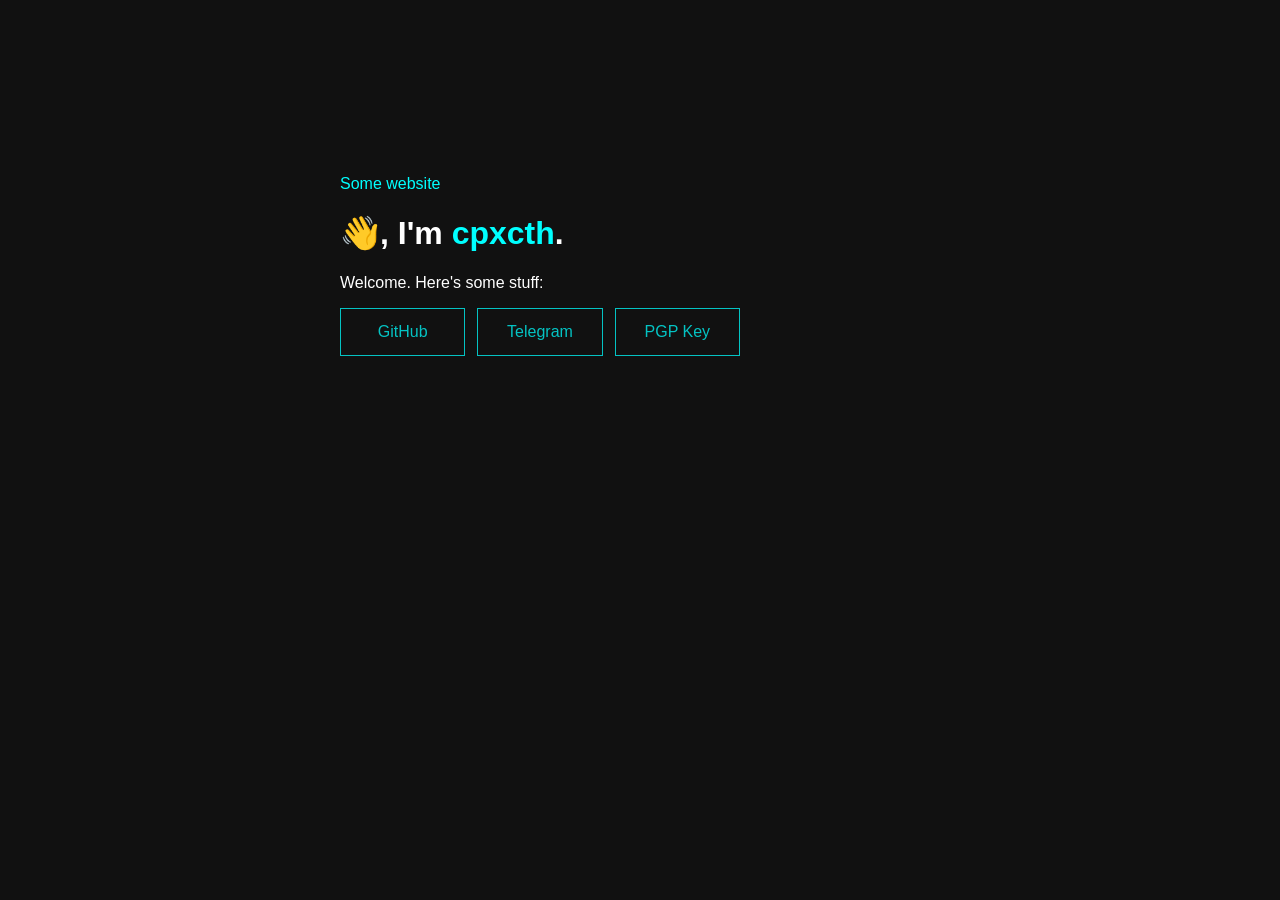
==== index.html @ 965da139 "Initialise Website" ====
<!DOCTYPE html>
<html lang="en">
<head>
    <meta charset="UTF-8">
    <meta name="viewport" content="width=device-width, initial-scale=1.0">
    <title>cpxcth's site</title>
    <link rel="stylesheet" href="style.css">
</head>
<body>
    <main>
        <p>Some website</p>
        <h1>👋, I'm <span>cpxcth</span>.</h1>
        <p>Welcome. Here's some stuff:</p>
        <!-- Some buttons -->
        <div class="links">
            <a href="https://github.com/cpxcth">GitHub</a>
            <a href="https://t.me/rzontg">Telegram</a>
            <button id="pgp-key" type="button">PGP Key</button>
        </div>
    </main>
    <script src="index.js"></script>
</body>
</html>
---- style.css ----
/* "Web design is my passion 🥺👉👈" CSS */

body {
    margin: 0;
    background: #111;
    color: white;
    font-family: Arial, sans-serif;
}

main {
    max-width: 600px;
    margin: 15vh auto;
    padding: 24px;
}

h1 span,
main > p:first-child {
    color: cyan;
}

.links {
    display: flex;
    gap: 12px;
    max-width: 400px;
}

.links a,
.links button {
    flex: 1;
    padding: 14px;
    border: 1px solid cyan;
    background: transparent;
    color: cyan;
    text-align: center;
    text-decoration: none;
    font: inherit;
    cursor: pointer;
    opacity: 0.75;
    transition: opacity 0.2s ease, background 0.2s ease, color 0.2s ease;
}

.links a:hover,
.links button:hover {
    background: cyan;
    color: #111;
    opacity: 1;
}

@media (max-width: 500px) {
    .links {
        flex-direction: column;
    }
}
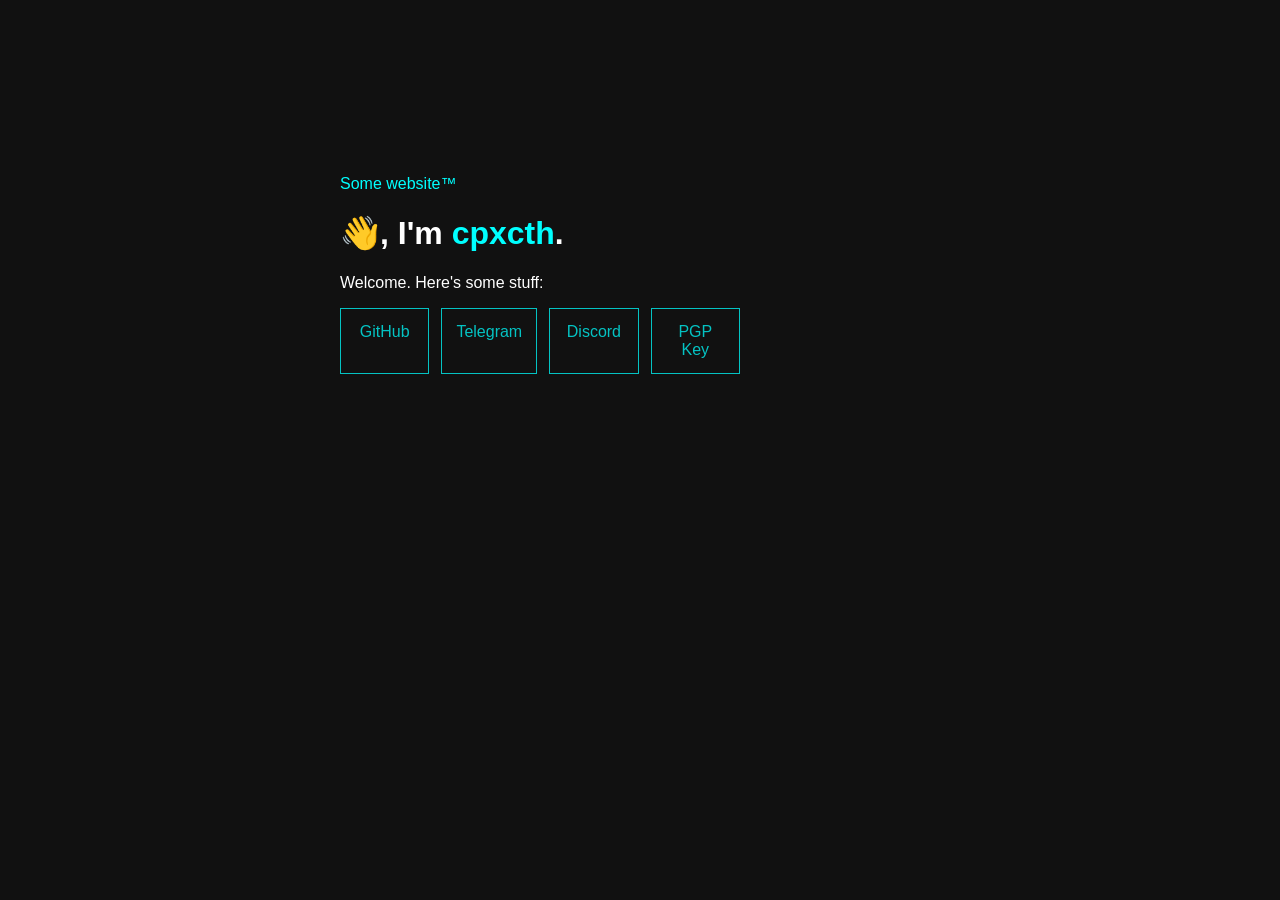
==== commit e5b6a9e3: "Add link to my Discord profile" ====
--- a/index.html
+++ b/index.html
@@ -8,13 +8,14 @@
 </head>
 <body>
     <main>
-        <p>Some website</p>
+        <p>Some website™</p>
         <h1>👋, I'm <span>cpxcth</span>.</h1>
         <p>Welcome. Here's some stuff:</p>
         <!-- Some buttons -->
         <div class="links">
             <a href="https://github.com/cpxcth">GitHub</a>
-            <a href="https://t.me/rzontg">Telegram</a>
+            <a href="https://t.me/cpxcth">Telegram</a>
+            <a href="discord.com/users/867452831120621639">Discord</a>
             <button id="pgp-key" type="button">PGP Key</button>
         </div>
     </main>
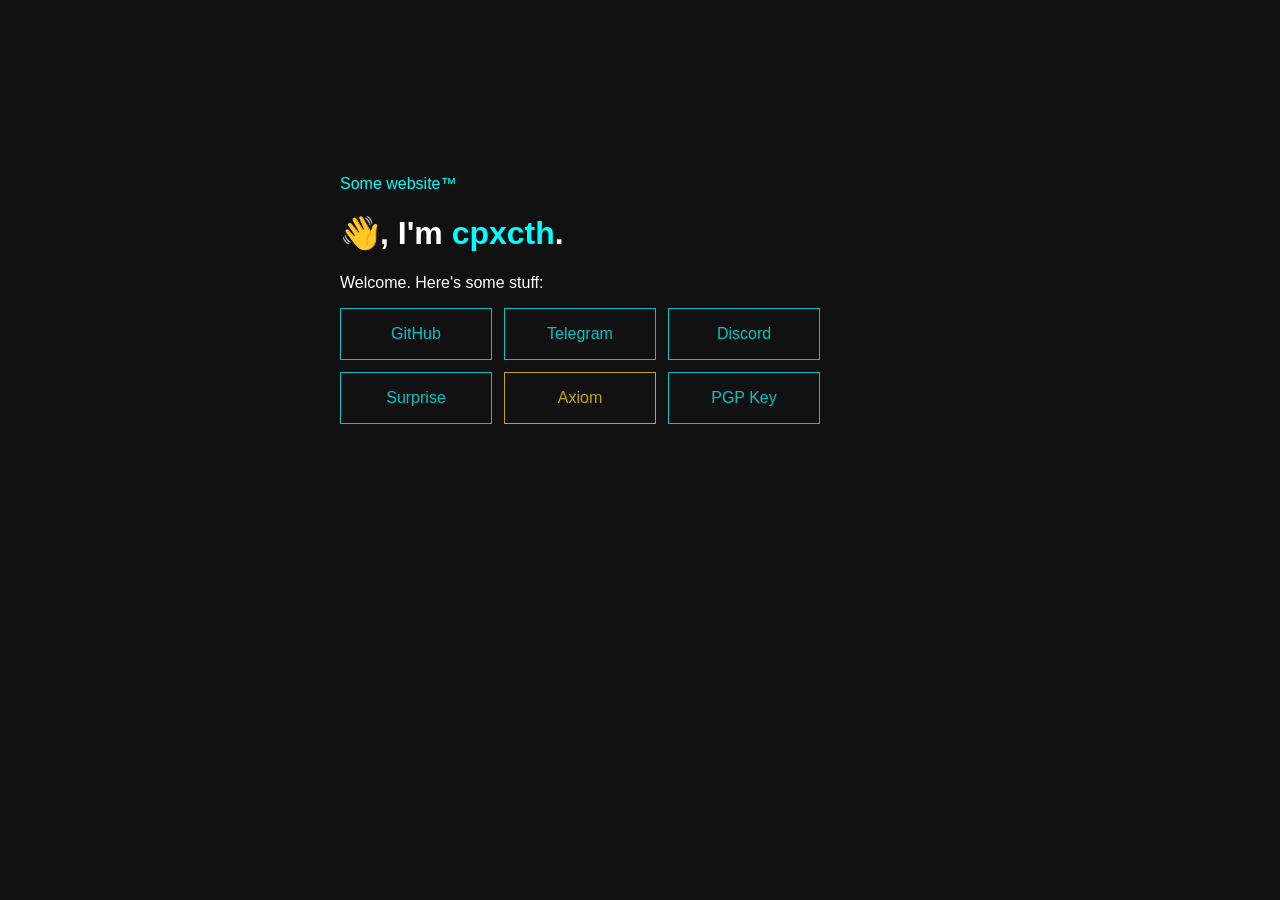
==== commit a5426ad1: "Added some more stuff" ====
--- a/index.html
+++ b/index.html
@@ -15,7 +15,9 @@
         <div class="links">
             <a href="https://github.com/cpxcth">GitHub</a>
             <a href="https://t.me/cpxcth">Telegram</a>
-            <a href="discord.com/users/867452831120621639">Discord</a>
+            <a href="https://discord.com/users/867452831120621639">Discord</a>
+            <a href="https://www.youtube.com/watch?v=xvFZjo5PgG0">Surprise</a>
+            <a class="axiom" href="https://axiom.trade/@ccpxcth">Axiom</a>
             <button id="pgp-key" type="button">PGP Key</button>
         </div>
     </main>
--- a/style.css
+++ b/style.css
@@ -19,18 +19,23 @@
 }
 
 .links {
-    display: flex;
+    display: grid;
+    grid-template-columns: repeat(3, 1fr);
     gap: 12px;
-    max-width: 400px;
+    max-width: 480px;
 }
 
 .links a,
 .links button {
-    flex: 1;
-    padding: 14px;
+    height: 52px;
+    box-sizing: border-box;
+    padding: 8px;
     border: 1px solid cyan;
     background: transparent;
     color: cyan;
+    display: flex;
+    align-items: center;
+    justify-content: center;
     text-align: center;
     text-decoration: none;
     font: inherit;
@@ -46,8 +51,18 @@
     opacity: 1;
 }
 
+.links a.axiom {
+    border-color: gold;
+    color: gold;
+}
+
+.links a.axiom:hover {
+    background: gold;
+    color: #111;
+}
+
 @media (max-width: 500px) {
     .links {
-        flex-direction: column;
+        grid-template-columns: 1fr;
     }
 }
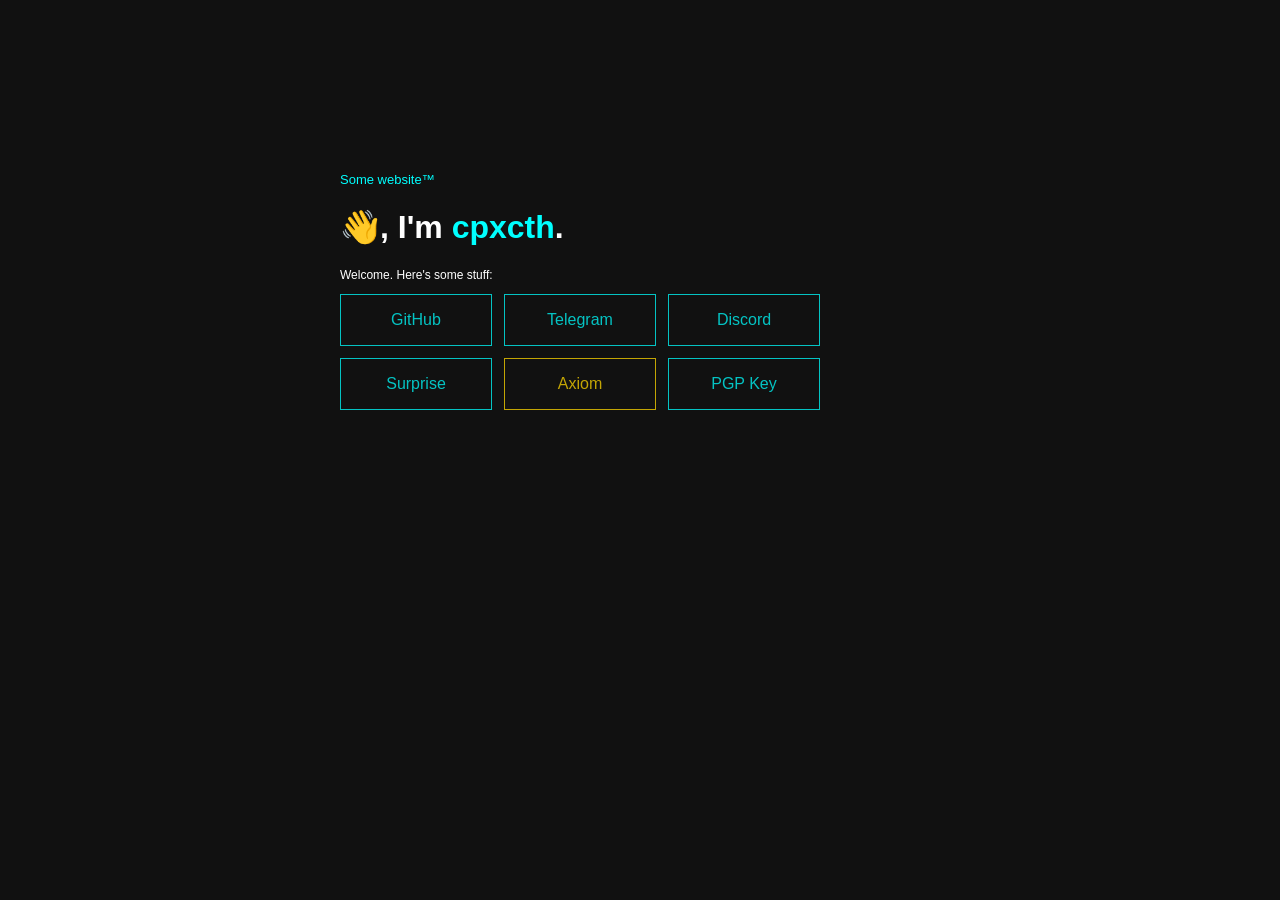
==== commit 98a6e361: "Fix font sizes" ====
--- a/index.html
+++ b/index.html
@@ -10,7 +10,7 @@
     <main>
         <p>Some website™</p>
         <h1>👋, I'm <span>cpxcth</span>.</h1>
-        <p>Welcome. Here's some stuff:</p>
+        <p style="font-size: 12px;">Welcome. Here's some stuff:</p>
         <!-- Some buttons -->
         <div class="links">
             <a href="https://github.com/cpxcth">GitHub</a>
--- a/style.css
+++ b/style.css
@@ -1,8 +1,17 @@
 /* "Web design is my passion 🥺👉👈" CSS */
+
+html,
+body,
+main {
+    background: #111;
+}
+
+html {
+    min-height: 100%;
+}
 
 body {
     margin: 0;
-    background: #111;
     color: white;
     font-family: Arial, sans-serif;
 }
@@ -13,9 +22,17 @@
     padding: 24px;
 }
 
+h3{
+    color: rgb(0, 200, 200);
+}
+
 h1 span,
 main > p:first-child {
     color: cyan;
+}
+
+p{
+    font-size: small;
 }
 
 .links {
@@ -44,6 +61,11 @@
     transition: opacity 0.2s ease, background 0.2s ease, color 0.2s ease;
 }
 
+.links button {
+    appearance: none;
+    border-radius: 0;
+}
+
 .links a:hover,
 .links button:hover {
     background: cyan;
@@ -61,6 +83,9 @@
     color: #111;
 }
 
+.code {
+    color: rgb(0, 200, 200);
+}
 @media (max-width: 500px) {
     .links {
         grid-template-columns: 1fr;
